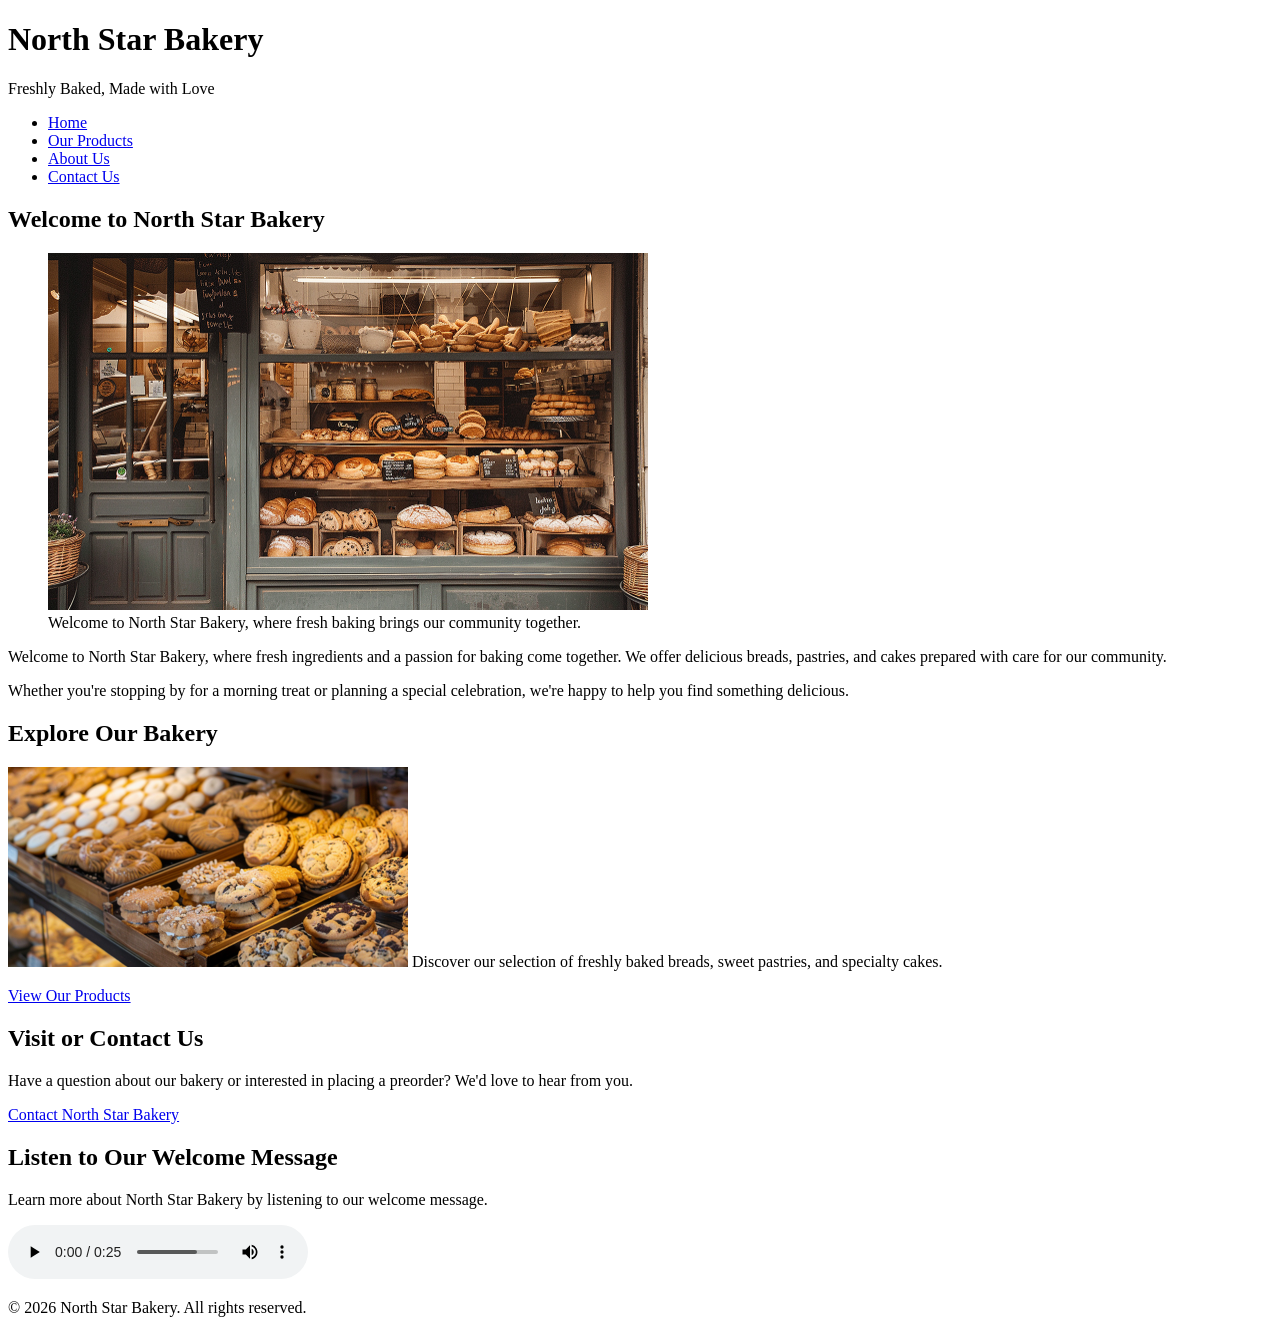
==== index.html @ a86ab332 "Created North Star Bakery HTML website" ====
<!DOCTYPE html>
<html lang="en">
<head>
    <meta charset="UTF-8">
    <meta name="viewport" content="width=device-width, initial-scale=1.0">
    <title>Home | North Star Bakery</title>
</head>
<body>

    <header>
        <h1>North Star Bakery</h1>
        <p>Freshly Baked, Made with Love</p>

        <nav aria-label="Main navigation">
            <ul>
                <li><a href="index.html">Home</a></li>
                <li><a href="products.html">Our Products</a></li>
                <li><a href="about.html">About Us</a></li>
                <li><a href="contact.html">Contact Us</a></li>
            </ul>
        </nav>
    </header>

    <main>
        <section>
            <h2>Welcome to North Star Bakery</h2>
            <p>
<figure>
    <img src="media/Bakery_c/bakery-storefront_c.png"
         alt="Storefront of North Star Bakery welcoming customers"
         width="600">
    <figcaption>
        Welcome to North Star Bakery, where fresh baking
        brings our community together.
    </figcaption>
</figure>

                Welcome to North Star Bakery, where fresh ingredients
                and a passion for baking come together. We offer
                delicious breads, pastries, and cakes prepared
                with care for our community.
            </p>
            <p>
                Whether you're stopping by for a morning treat
                or planning a special celebration, we're happy
                to help you find something delicious.
            </p>
        </section>

        <section>
            <h2>Explore Our Bakery</h2>
            <p>
<picture>
    <source
        media="(min-width: 768px)"
        srcset="media/Bakery_c/bakery-feature-large_c.png">

    <img
        src="media/Bakery_c/bakery-feature-small_c.png"
        alt="Featured freshly baked goods at North Star Bakery"
        width="400">
</picture>

                Discover our selection of freshly baked breads,
                sweet pastries, and specialty cakes.
            </p>
            <a href="products.html">View Our Products</a>
        </section>

        <section>
            <h2>Visit or Contact Us</h2>
            <p>
                Have a question about our bakery or interested
                in placing a preorder? We'd love to hear from you.
            </p>
            <a href="contact.html">Contact North Star Bakery</a>
        </section>
    
<section>
    <h2>Listen to Our Welcome Message</h2>
    <p>Learn more about North Star Bakery by listening to our welcome message.</p>

    <audio controls>
        <source src="media/Bakery_c/bakery-welcome_c.mp3" type="audio/mpeg">
        Your browser does not support the audio element.
    </audio>
</section>
</main>

    <footer>
        <p>&copy; 2026 North Star Bakery. All rights reserved.</p>
    </footer>

</body>
</html>
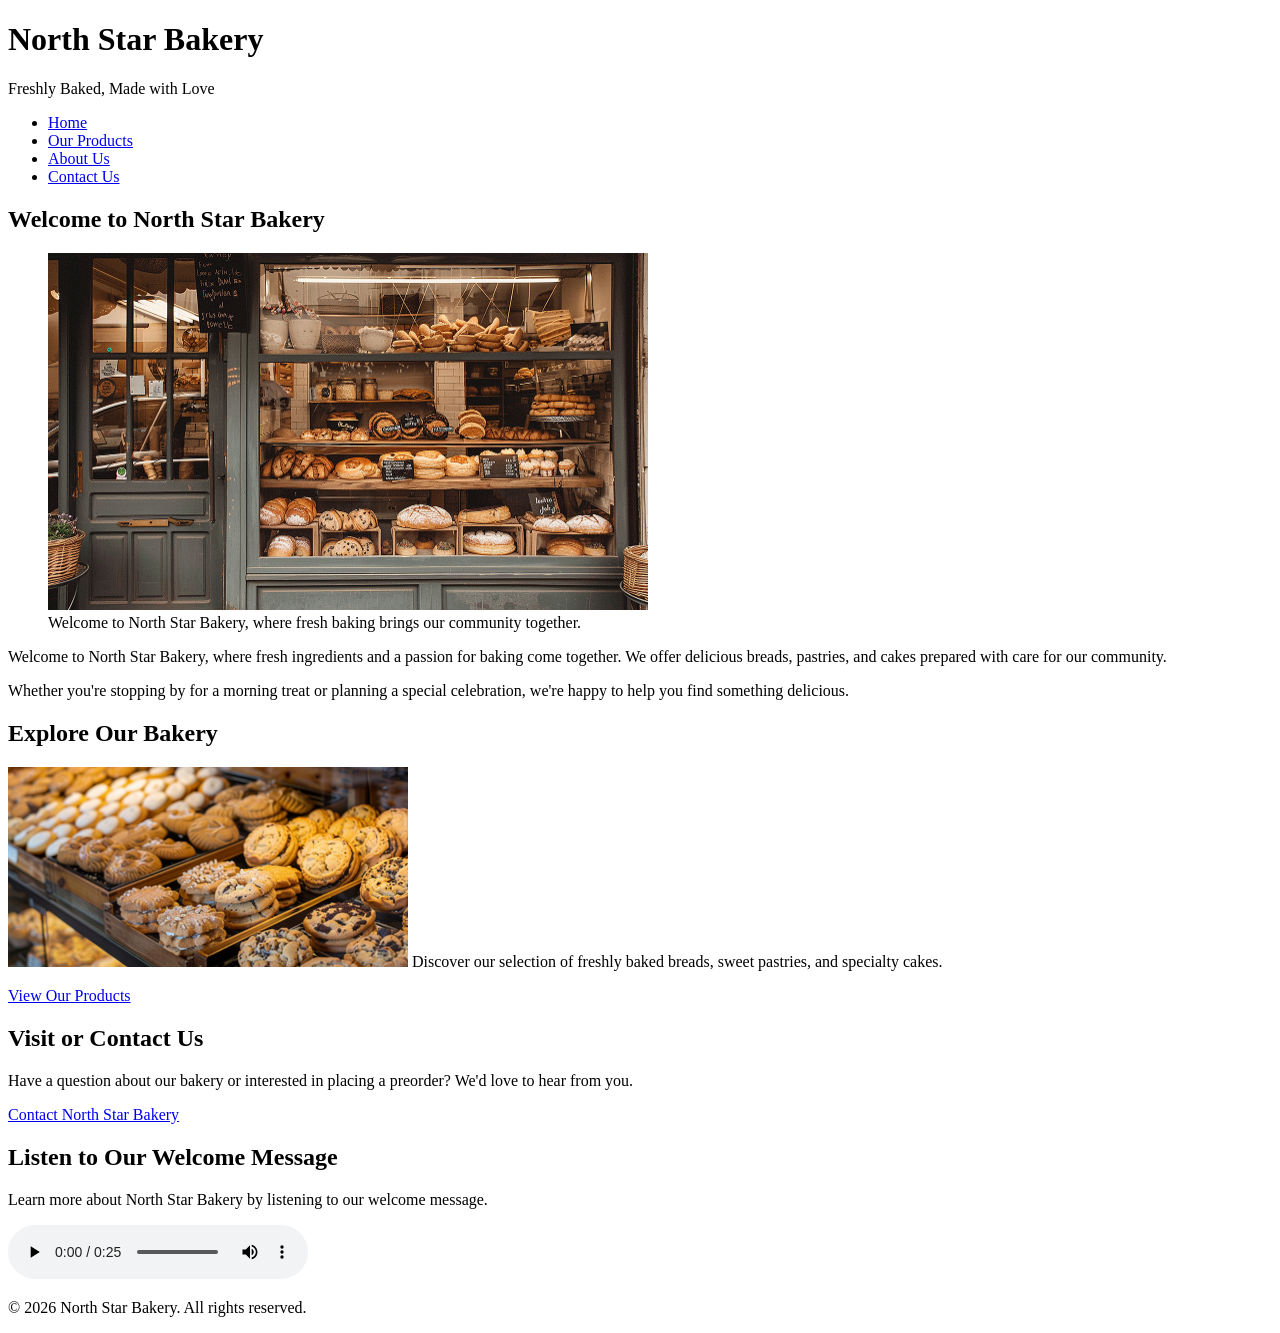
==== commit 5e8d114a: "Fixed HTML structure and improved contact form" ====
--- a/index.html
+++ b/index.html
@@ -25,7 +25,7 @@
     <main>
         <section>
             <h2>Welcome to North Star Bakery</h2>
-            <p>
+            
 <figure>
     <img src="media/Bakery_c/bakery-storefront_c.png"
          alt="Storefront of North Star Bakery welcoming customers"
@@ -36,7 +36,7 @@
     </figcaption>
 </figure>
 
-                Welcome to North Star Bakery, where fresh ingredients
+            <p>Welcome to North Star Bakery, where fresh ingredients
                 and a passion for baking come together. We offer
                 delicious breads, pastries, and cakes prepared
                 with care for our community.
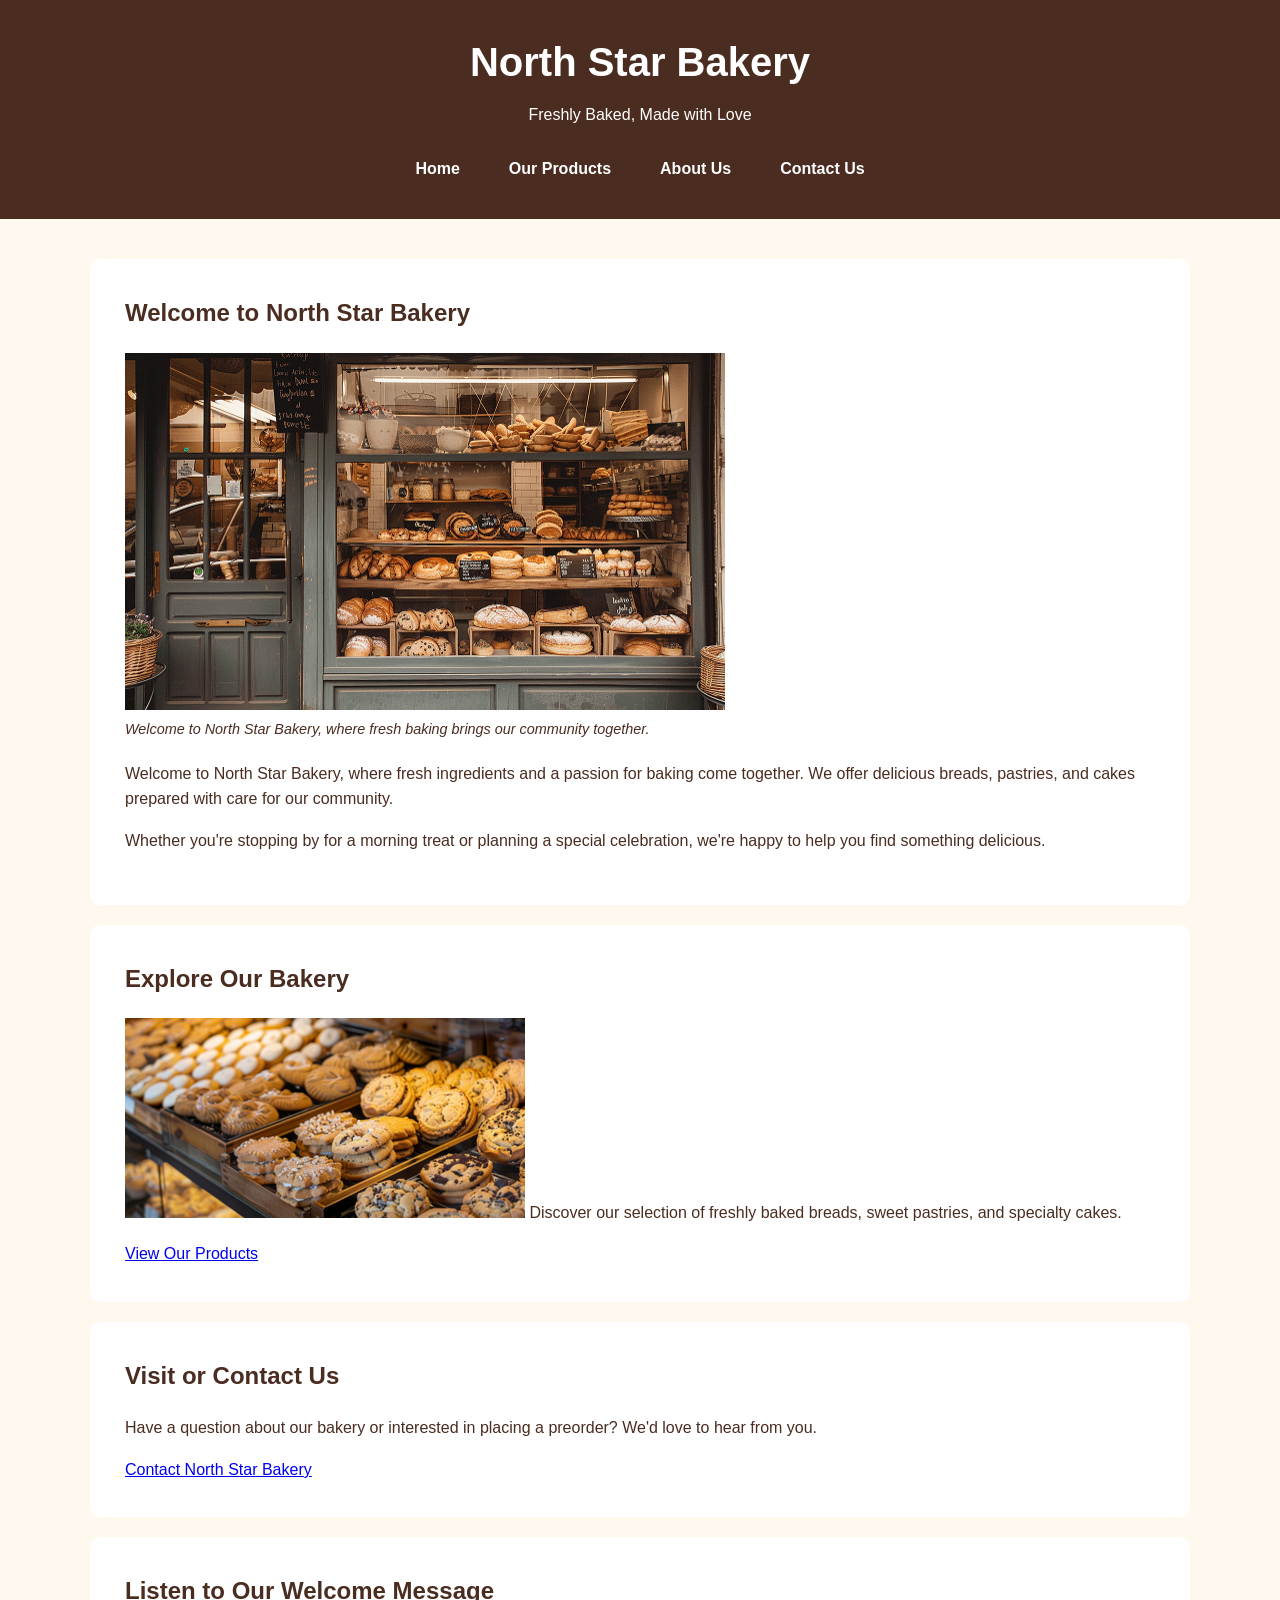
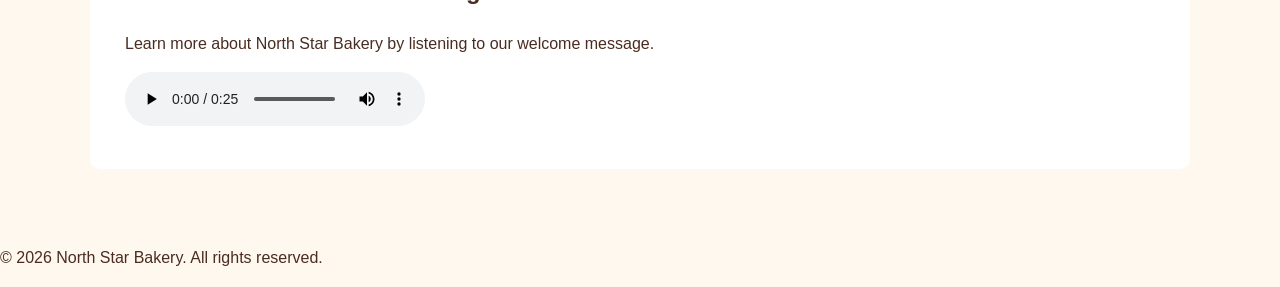
==== commit 52f88c9e: "Completed Touchstone 3 CSS and responsive design" ====
--- a/index.html
+++ b/index.html
@@ -1,14 +1,16 @@
 
 <!DOCTYPE html>
 <html lang="en">
+    
+
+
 <head>
     <meta charset="UTF-8">
     <meta name="viewport" content="width=device-width, initial-scale=1.0">
     <title>Home | North Star Bakery</title>
+    <link rel="stylesheet" href="styles.css">
 </head>
-<body>
-
-    <header>
+    <body> <header>
         <h1>North Star Bakery</h1>
         <p>Freshly Baked, Made with Love</p>
 
--- a/styles.css
+++ b/styles.css
@@ -0,0 +1,168 @@
+
+/* North Star Bakery - Website Styles */
+
+:root {
+    --cream: #FFF8EF;
+    --brown: #4A2C20;
+    --rose: #A65353;
+    --white: #FFFFFF;
+}
+
+body {
+    margin: 0;
+    padding: 0;
+    background-color: var(--cream);
+    color: var(--brown);
+    font-family: Arial, sans-serif;
+    line-height: 1.6;
+}
+
+
+/* Bakery Header */
+
+header {
+    background-color: var(--brown);
+    color: var(--white);
+    text-align: center;
+    padding: 30px 20px;
+}
+
+header h1 {
+    font-size: 2rem;
+    margin: 0;
+}
+
+header p {
+    margin: 8px 0 0;
+    font-size: 1rem;
+}
+
+/* Navigation Menu */
+
+nav ul {
+    list-style: none;
+    padding: 0;
+    margin: 20px 0 0;
+    display: flex;
+    flex-direction: column;
+    align-items: center;
+    gap: 10px;
+}
+
+nav a {
+    color: var(--white);
+    text-decoration: none;
+    font-weight: bold;
+    padding: 8px 12px;
+    display: block;
+}
+
+nav a:hover,
+nav a:focus-visible {
+    background-color: var(--rose);
+    border-radius: 5px;
+}
+
+/* Main Content */
+
+main {
+    max-width: 1100px;
+    margin: 0 auto;
+    padding: 20px;
+}
+
+section {
+    background-color: var(--white);
+    padding: 25px;
+    margin-bottom: 20px;
+    border-radius: 10px;
+}
+
+h2 {
+    color: var(--brown);
+    margin-top: 0;
+}
+
+img {
+    max-width: 100%;
+    height: auto;
+}
+
+figure {
+    margin: 20px 0;
+}
+
+figcaption {
+    font-size: 0.9rem;
+    font-style: italic;
+}
+
+/* Contact Form */
+
+fieldset {
+    border: 1px solid var(--brown);
+    border-radius: 8px;
+    padding: 20px;
+    margin-bottom: 20px;
+}
+
+legend {
+    font-weight: bold;
+    color: var(--brown);
+}
+
+label {
+    display: block;
+    font-weight: bold;
+    margin-bottom: 5px;
+}
+
+input,
+select,
+textarea {
+    box-sizing: border-box;
+    width: 100%;
+    padding: 10px;
+    border: 1px solid var(--brown);
+    border-radius: 5px;
+    font-family: inherit;
+    font-size: 1rem;
+}
+
+button {
+    background-color: var(--rose);
+    color: var(--white);
+    border: none;
+    padding: 12px 20px;
+    margin: 5px;
+    border-radius: 5px;
+    font-size: 1rem;
+    cursor: pointer;
+}
+
+button:hover,
+button:focus-visible {
+    background-color: var(--brown);
+}
+
+/* Responsive Design - Tablets and Desktops */
+
+@media (min-width: 768px) {
+    nav ul {
+        flex-direction: row;
+        justify-content: center;
+        gap: 25px;
+    }
+
+    main {
+        padding: 40px;
+    }
+
+    section {
+        padding: 35px;
+    }
+
+    header h1 {
+        font-size: 2.5rem;
+    }
+}
